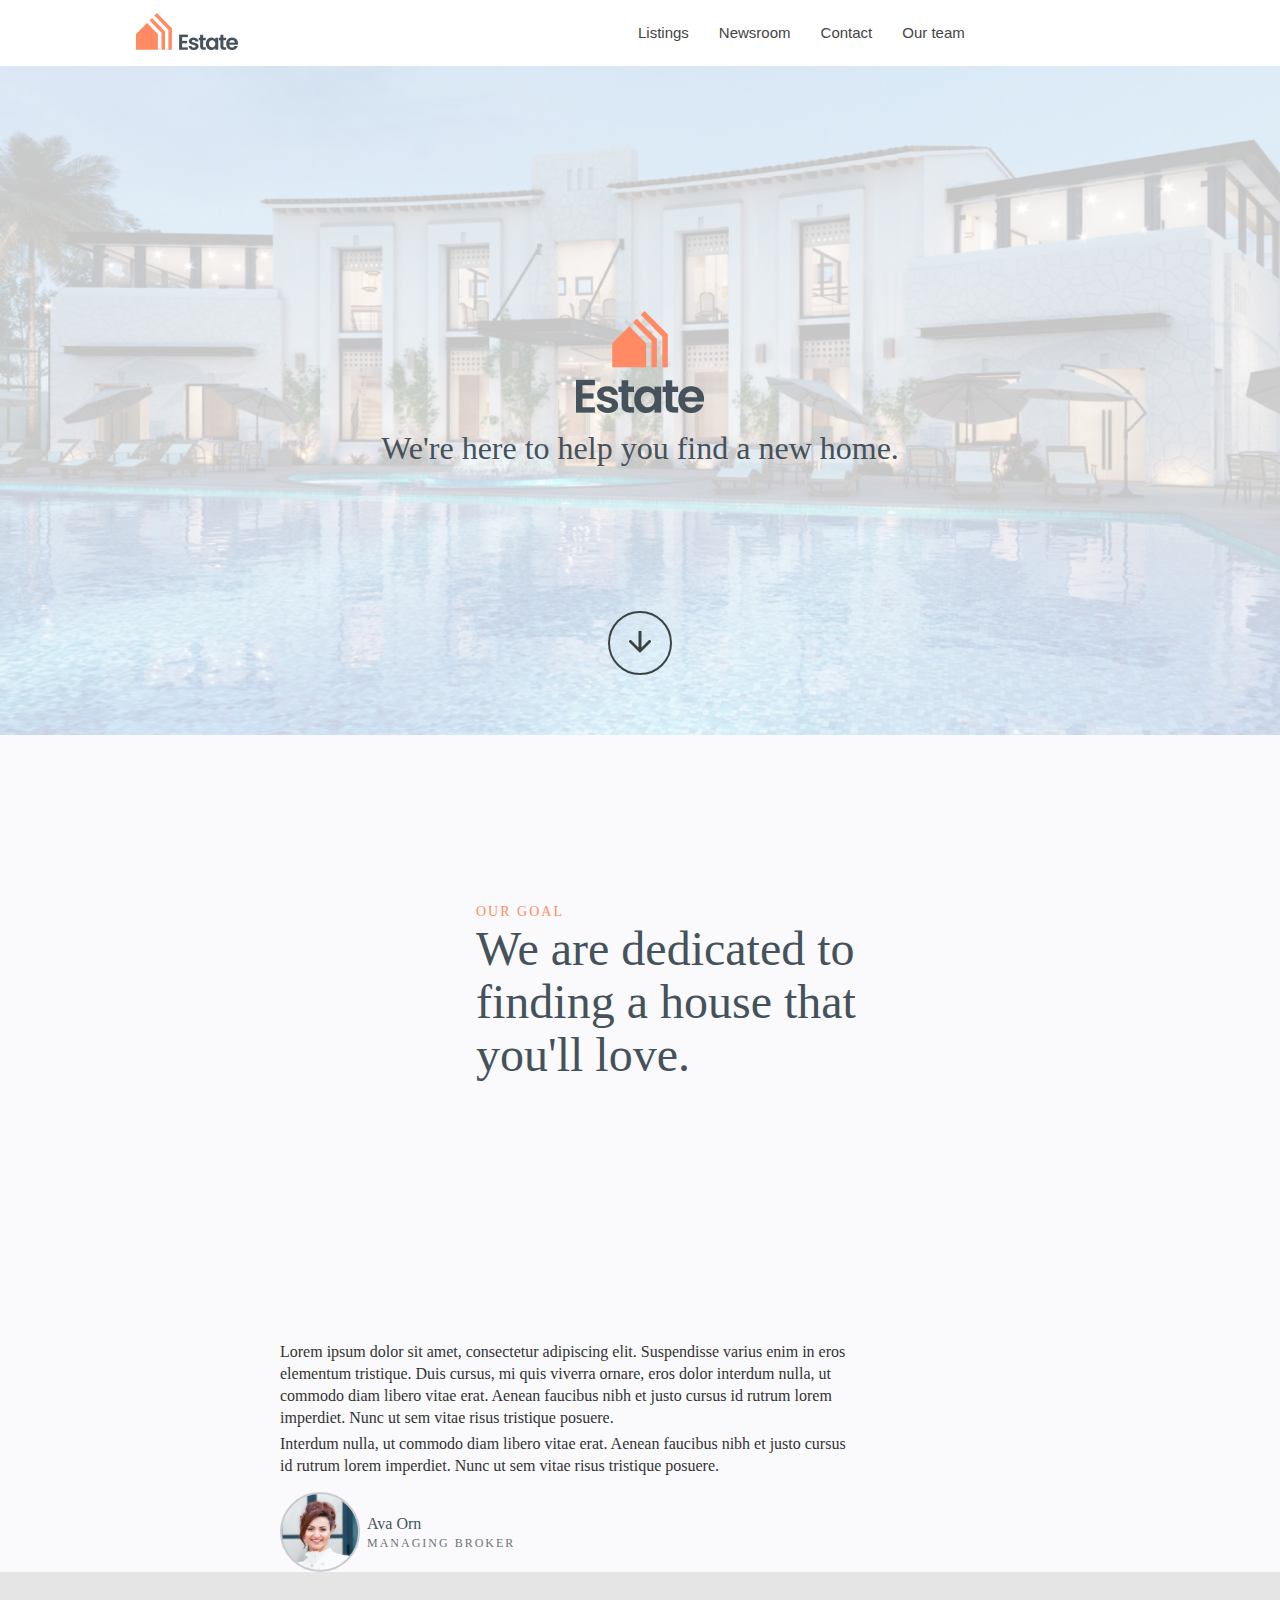
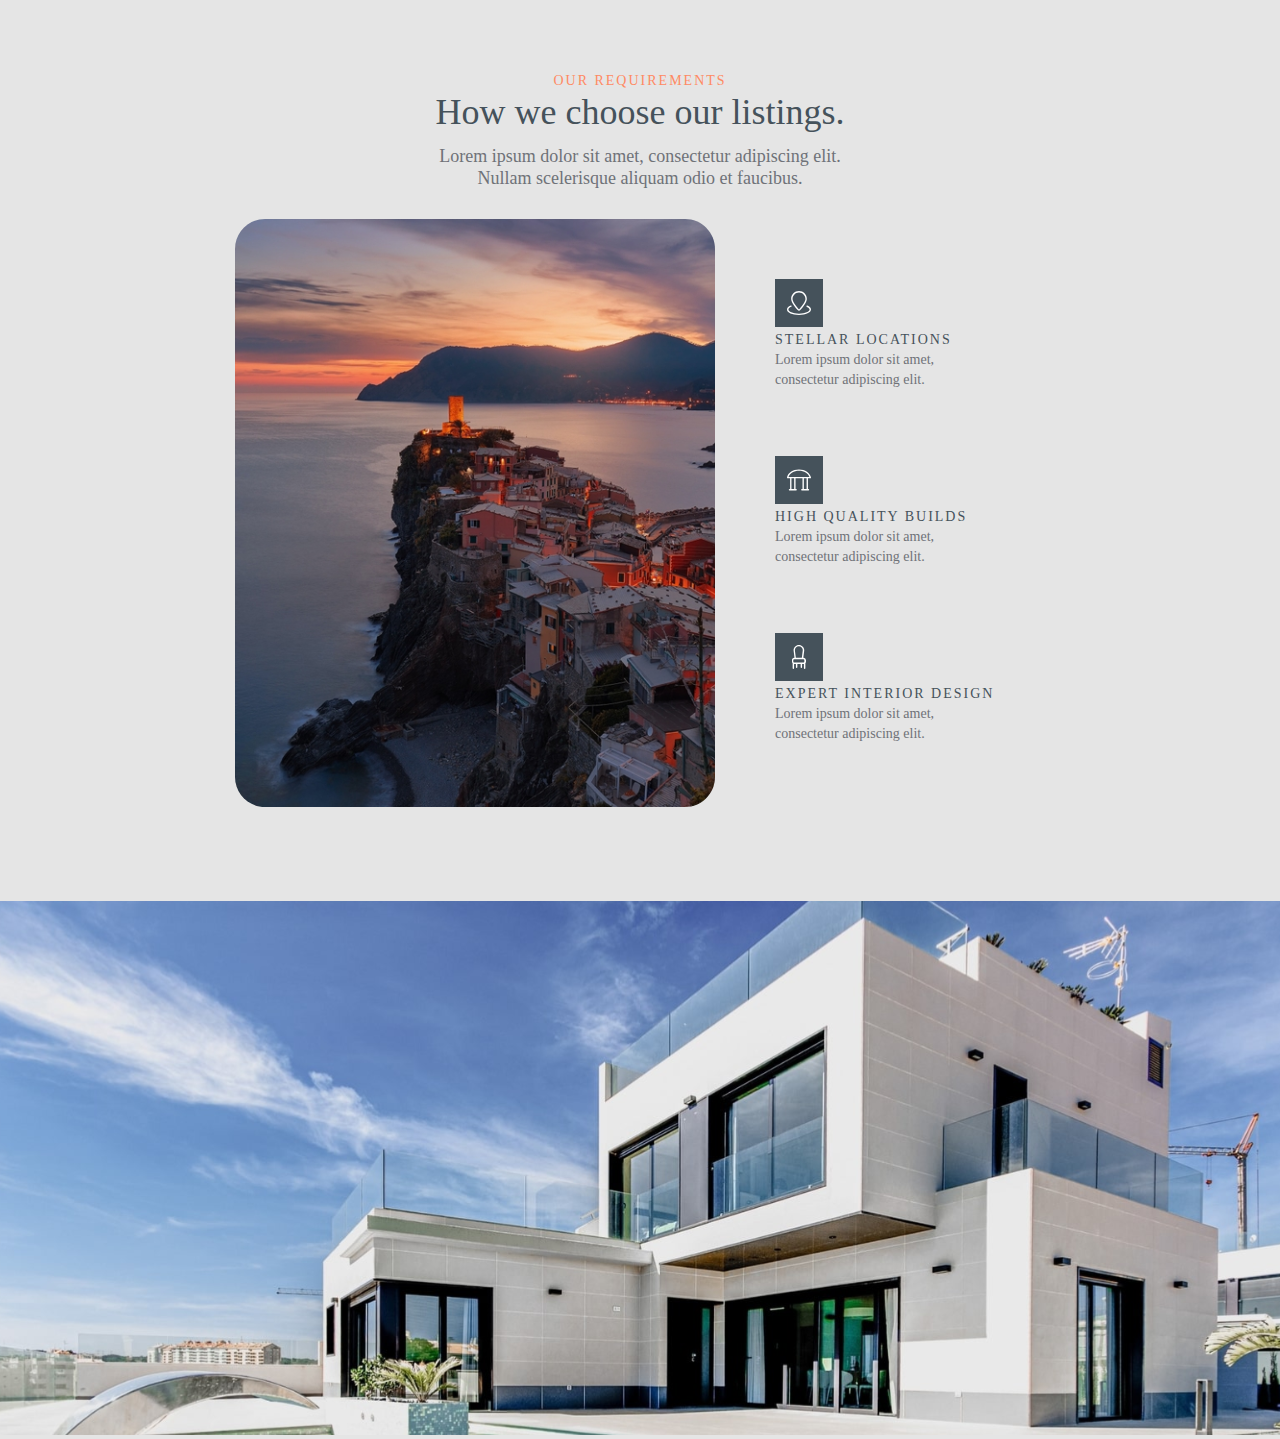
==== hw4/index.html @ 3d4b7db5 "fixed hw4" ====
<!DOCTYPE html>
<html lang="en">

<head>
    <meta charset="UTF-8">
    <meta http-equiv="X-UA-Compatible" content="IE=edge">
    <meta name="viewport" content="width=device-width, initial-scale=1.0">
    <title>Document</title>
    <link rel="stylesheet" href="assets/css/style.css">
</head>

<body>
    <div class="container">
        <header class="header">
            <div class="logo">
                <a href="#">
                    <img src="assets/img/logo.png" alt="logo">
                </a>
            </div>
            <nav class="nav-bar">
                <ul>
                    <li><a href="#">Listings</a></li>
                    <li><a href="#">Newsroom</a></li>
                    <li><a href="#">Contact</a></li>
                    <li><a href="#">Our team</a></li>
                </ul>
            </nav>
        </header>
    </div>

    <div class="banner-img">
        <div class="logo-banner">
            <a href="#">
                <img src="assets/img/Logo-banner.png" alt="logo">
            </a>

            <div class="banner-text">
                We're here to help you find a new home.
            </div>

            <a href="#req" class="arrow">

            </a>
        </div>
    </div>

    <section class="ourGoal">
        <div class="container">
            <div class="flexBox">
                <div class="ourGoal__left">
                    <span>Our goal</span>
                    <h2>
                        We are dedicated to finding a house that you'll love.
                    </h2>
                </div>

                <div class="ourGoal__right">
                    <span>
                        Lorem ipsum dolor sit amet, consectetur adipiscing elit. Suspendisse varius enim in eros
                        elementum tristique. Duis cursus, mi quis viverra ornare, eros dolor interdum nulla, ut commodo
                        diam libero vitae erat. Aenean faucibus nibh et justo cursus id rutrum lorem imperdiet. Nunc ut
                        sem vitae risus tristique posuere.
                    </span>

                    <span>
                        Interdum nulla, ut commodo diam libero vitae erat. Aenean faucibus nibh et justo cursus id
                        rutrum lorem imperdiet. Nunc ut sem vitae risus tristique posuere.
                    </span>

                    <div class="orn">
                        <img src="assets/img/orn.svg" alt="icon">
                        <div>
                            <span>Ava Orn</span>
                            <span>Managing Broker</span>
                        </div>
                    </div>
                </div>
            </div>
        </div>
    </section>

    <section id="req" class="requirements">
        <div class="container">
            <span>
                Our requirements
            </span>
    
            <h2>
                How we choose our listings.
            </h2>
    
            <p>
                Lorem ipsum dolor sit amet, consectetur adipiscing elit. Nullam scelerisque aliquam odio et faucibus.
            </p>
    
            <div class="flexBox2">
                <div class="requirementsMainImg">
                    <img src="assets/img/requirementsMain.svg" alt="picture">
                </div>
    
                <div class="iconsFlex">
                    <a class="bg" href="#">
                        <div class="iconPosition">
                            <img src="assets/img/location.svg" alt="">
                            <p>
                                Stellar locations
                            </p>
                            <p>
                                Lorem ipsum dolor sit amet, consectetur adipiscing elit.
                            </p>
                        </div>
                    </a>
    
                    <a class="bg" href="#">
                        <div class="iconPosition">
                            <img src="assets/img/builds.svg" alt="">
                            <p>
                                High quality builds
                            </p>
                            <p>
                                Lorem ipsum dolor sit amet, consectetur adipiscing elit.
                            </p>
                        </div>
                    </a>
    
                    <a class="bg" href="#">
                        <div class="iconPosition">
                            <img src="assets/img/interior.svg" alt="">
                            <p>
                                Expert interior design
                            </p>
                            <p>
                                Lorem ipsum dolor sit amet, consectetur adipiscing elit.
                            </p>
                        </div>
                    </a>
                </div>
            </div>

            <div class="buttonImg">
                <img src="assets/img/requirementsBottomImg.svg" alt="Image">
            </div>

        </div>
    </section>
</body>

</html>
---- hw4/assets/css/style.css ----
* {
  margin: 0;
  padding: 0;
  box-sizing: border-box;
}

html{
    scroll-behavior: smooth;
}

img {
  max-width: 100%;
  width: auto;
}

.container { 
  width: 1440px;
  max-width: 100%;
  margin: auto;
}
.header {
  display: flex;
  height: 66px;
  align-items: center;
}
.logo {
  padding-left: 136px;
  padding-right: 683px;
}
ul {
  display: flex;
  gap: 30px;
}
li {
  list-style: none;
}
a {
  text-decoration: none;
  color: #444;
  font-family: "Poppins", sans-serif;
  font-size: 15px;
  line-height: 16px;
}

.banner-img {
  position: relative;
}

.banner-img::before {
  content: "";
  background: url(../img/banner-img.jpg) no-repeat;
  background-size: cover;
  width: 100%;
  height: 100%;
  display: block;
  position: absolute;
  z-index: -1;
  opacity: 0.22;
}

.logo-banner {
  display: flex;
  flex-direction: column;
  align-items: center;
  padding-top: 245px;
  padding-bottom: 60px;
}

.banner-text {
  font-family: "Poppins";
  width: 525px;
  font-size: 32px;
  line-height: 45px;
  text-align: center;
  color: #45525b;
  padding-top: 10px;
  padding-bottom: 140px;
}

.arrow {
  color: #3a4443;
  border: solid 2px #3a4443;
  border-radius: 50%;
  width: 64px;
  height: 64px;
  margin: auto;
  display: flex;
  align-items: center;
  justify-content: center;
}
.arrow::after {
  content: "";
  background: url(../img/Arrow3.png) no-repeat;
  width: 25px;
  height: 25px;
  display: block;
}

/* Banner End */

/* ourGoal Start*/

.ourGoal {
  background: #fafafc;
}

.flexBox {
  display: flex;
  justify-content: space-evenly;
  flex-wrap: wrap;
}

.ourGoal__left {
  padding: 167px 100px 160px 136px;
  display: flex;
  flex-direction: column;
  width: 600px;
}

.ourGoal__left span {
  font-family: "Poppins";
  font-weight: 400;
  font-size: 14px;
  line-height: 20px;
  letter-spacing: 2px;
  text-transform: uppercase;
  color: #ff8a63;
}

.ourGoal__left h2 {
  font-family: "Poppins";
  font-weight: 400;
  font-size: 48px;
  line-height: 53px;
  color: #45525b;
  width: 450px;
}

.ourGoal__right {
  padding: 100px 150px 0 0;
  display: flex;
  flex-direction: column;
  width: 720px;
}

.ourGoal__right > span {
  font-family: "Poppins";
  font-style: normal;
  font-weight: 400;
  font-size: 16px;
  line-height: 22px;
  color: #333333;
}

.ourGoal__right > span:nth-child(1) {
  margin-bottom: 4px;
  display: block;
}

.orn {
  margin-top: 15px;
  display: flex;
  align-items: center;
}

.orn > div {
  margin-left: 7px;
}

.orn > div > span {
  display: block;
}

.orn > div > span:nth-child(1) {
  font-family: "Poppins";
  font-style: normal;
  font-weight: 400;
  font-size: 16px;
  line-height: 22px;
  color: #45525b;
}

.orn > div > span:nth-child(2) {
  font-family: "Poppins";
  font-style: normal;
  font-weight: 400;
  font-size: 12px;
  line-height: 17px;
  letter-spacing: 2px;
  text-transform: uppercase;
  color: #6f7278;
}

/* ourGoal End*/

/* requirements Start*/

.requirements {
  background: #e5e5e5;
}

.requirements span {
  font-family: "Poppins";
  font-style: normal;
  font-weight: 400;
  font-size: 14px;
  line-height: 20px;
  text-align: center;
  letter-spacing: 2px;
  text-transform: uppercase;
  color: #ff8a63;
  display: block;
  padding-top: 99px;
}

.requirements h2 {
  font-family: "Poppins";
  font-style: normal;
  font-weight: 400;
  font-size: 36px;
  line-height: 43px;
  text-align: center;
  color: #45525b;
  padding-bottom: 11px;
}

.requirements > div > p {
  font-family: "Poppins";
  font-style: normal;
  font-weight: 400;
  font-size: 18px;
  line-height: 22px;
  text-align: center;
  color: #6f7278;
  padding-bottom: 30px;
  width: 35%;
  margin: auto;
}

.flexBox2 {
  display: flex;
  justify-content: center;
  gap: 30px;
  padding-bottom: 90px;
}

.iconsFlex {
  display: flex;
  flex-direction: column;
  padding-top: 30px;
  row-gap: 10px;
}

.bg{
  display: block;
  padding-bottom: 98px;
  width: 300px;
  height: 167px;
  background: none;
  position: relative;
  border-radius: 10px;
  transition: all .3s ease-in;
}

.bg:hover{
    background: #FAFAFC;
}

.bg div p:nth-child(2) {
  font-family: "Poppins";
  font-style: normal;
  font-weight: 400;
  font-size: 14px;
  line-height: 20px;
  letter-spacing: 2px;
  text-transform: uppercase;
  color: #45525b;
}

.bg div p:nth-child(3) {
  font-family: "Poppins";
  font-style: normal;
  font-weight: 400;
  font-size: 14px;
  line-height: 20px;
  color: #6f7278;
  width: 200px;
}

.iconPosition {
  position: relative;
  left: 30px;
  top: 30px;
  width: 300px;
  height: 167px;
}
/* requirements End*/

/* media */

@media only screen and (max-width: 1285px) {
  .logo {
    padding-right: 400px;
  }
}

/* media */
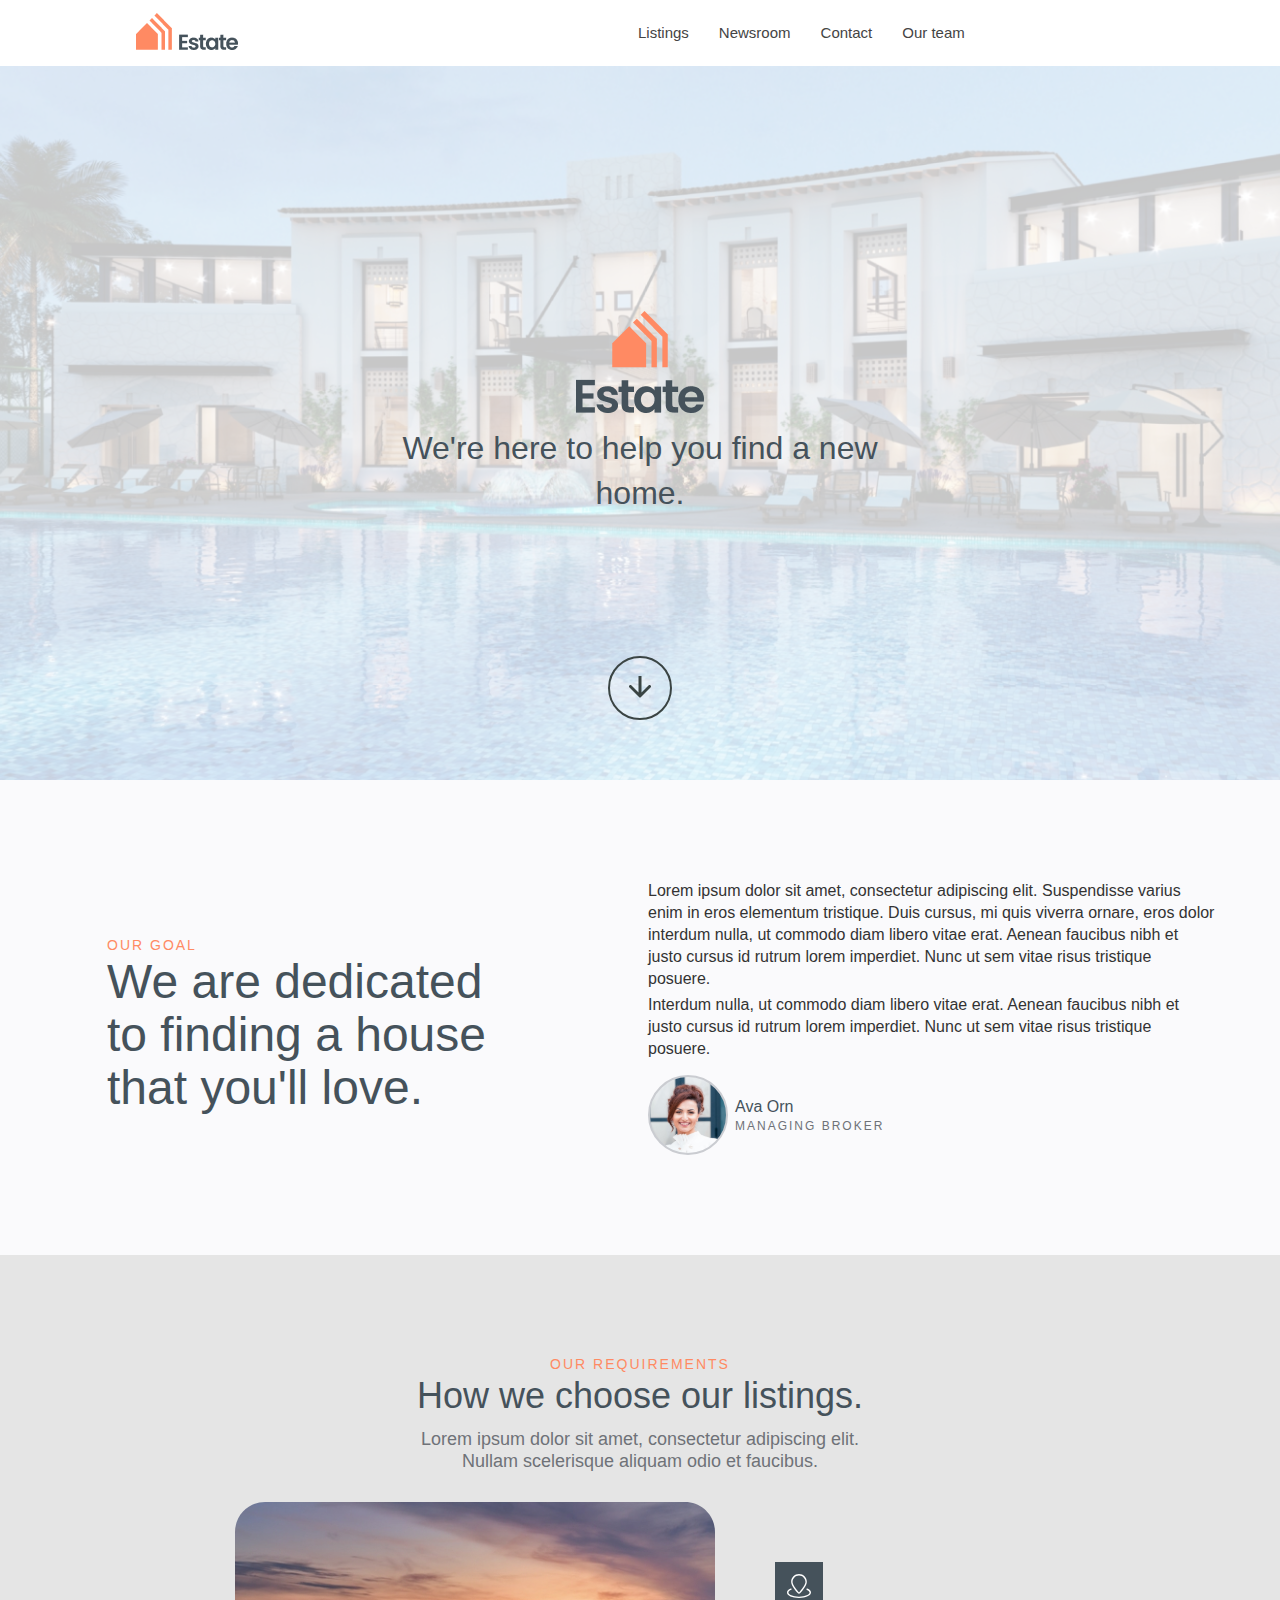
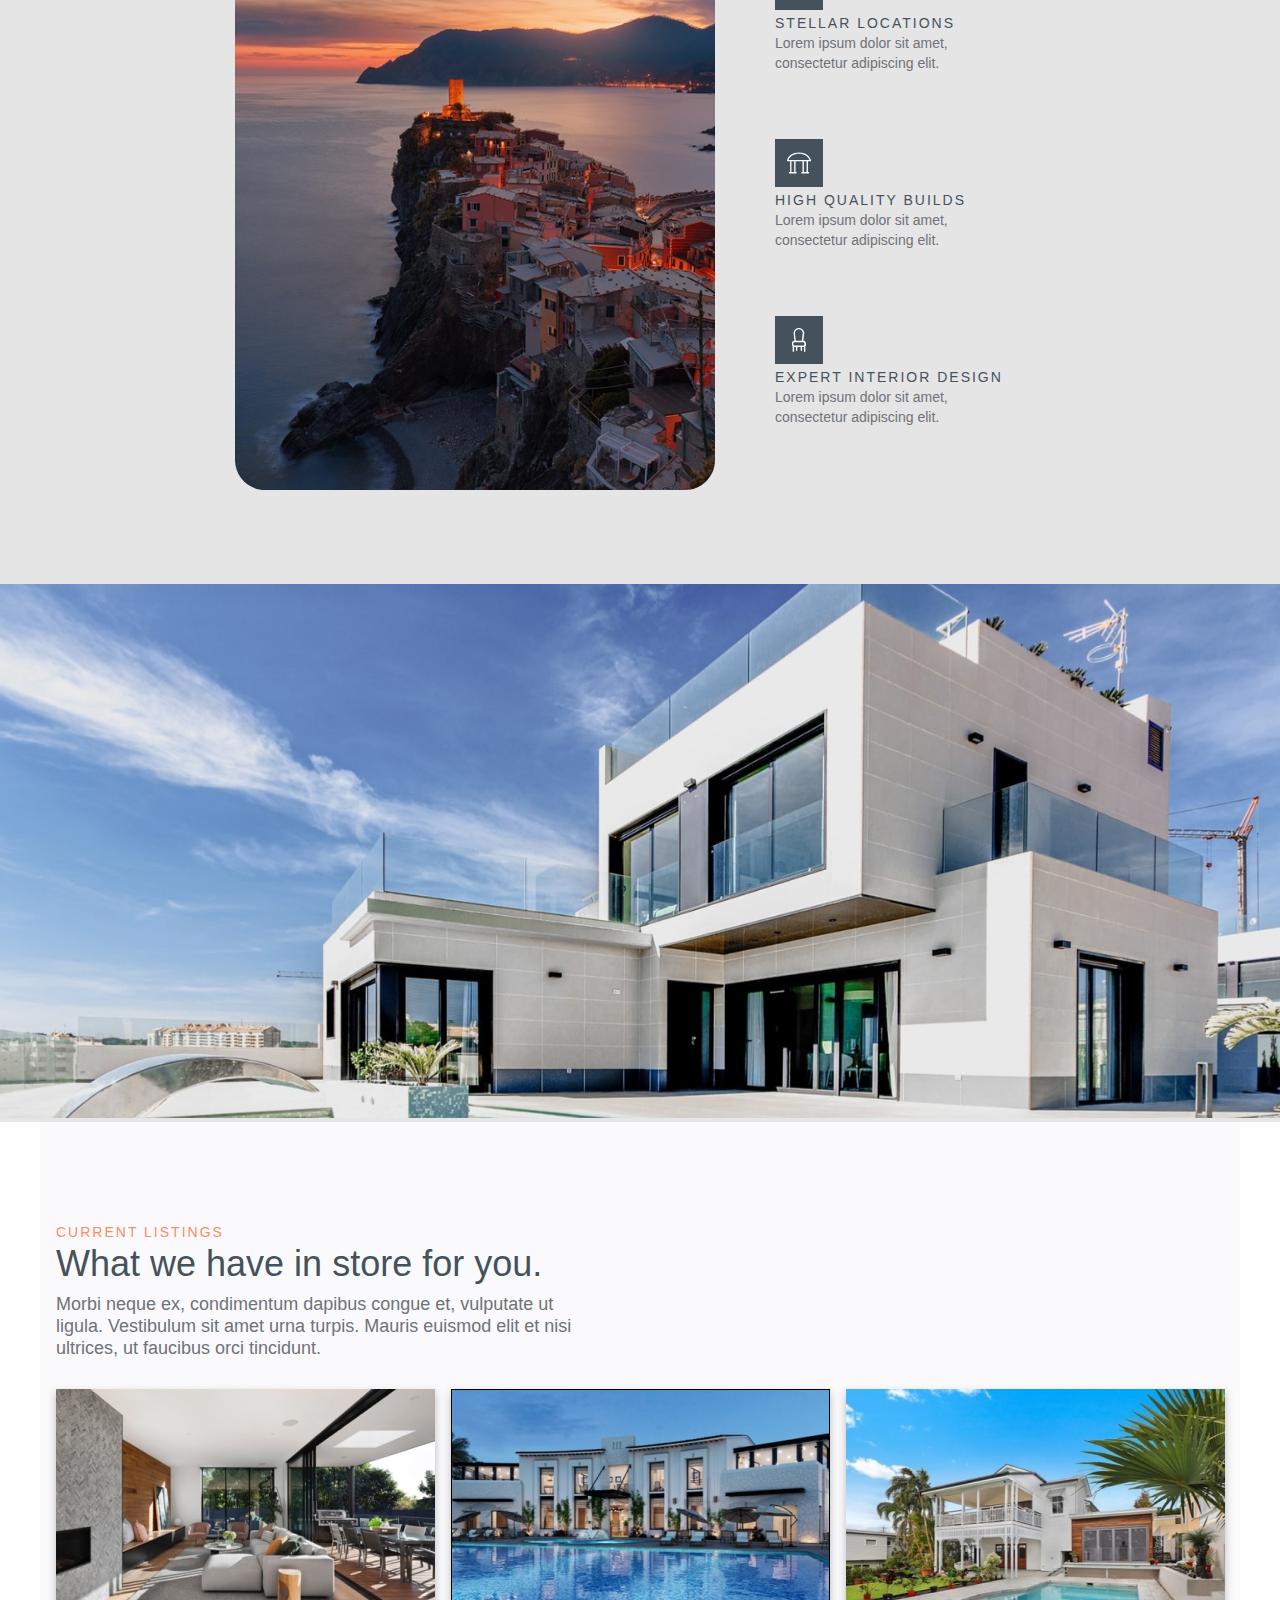
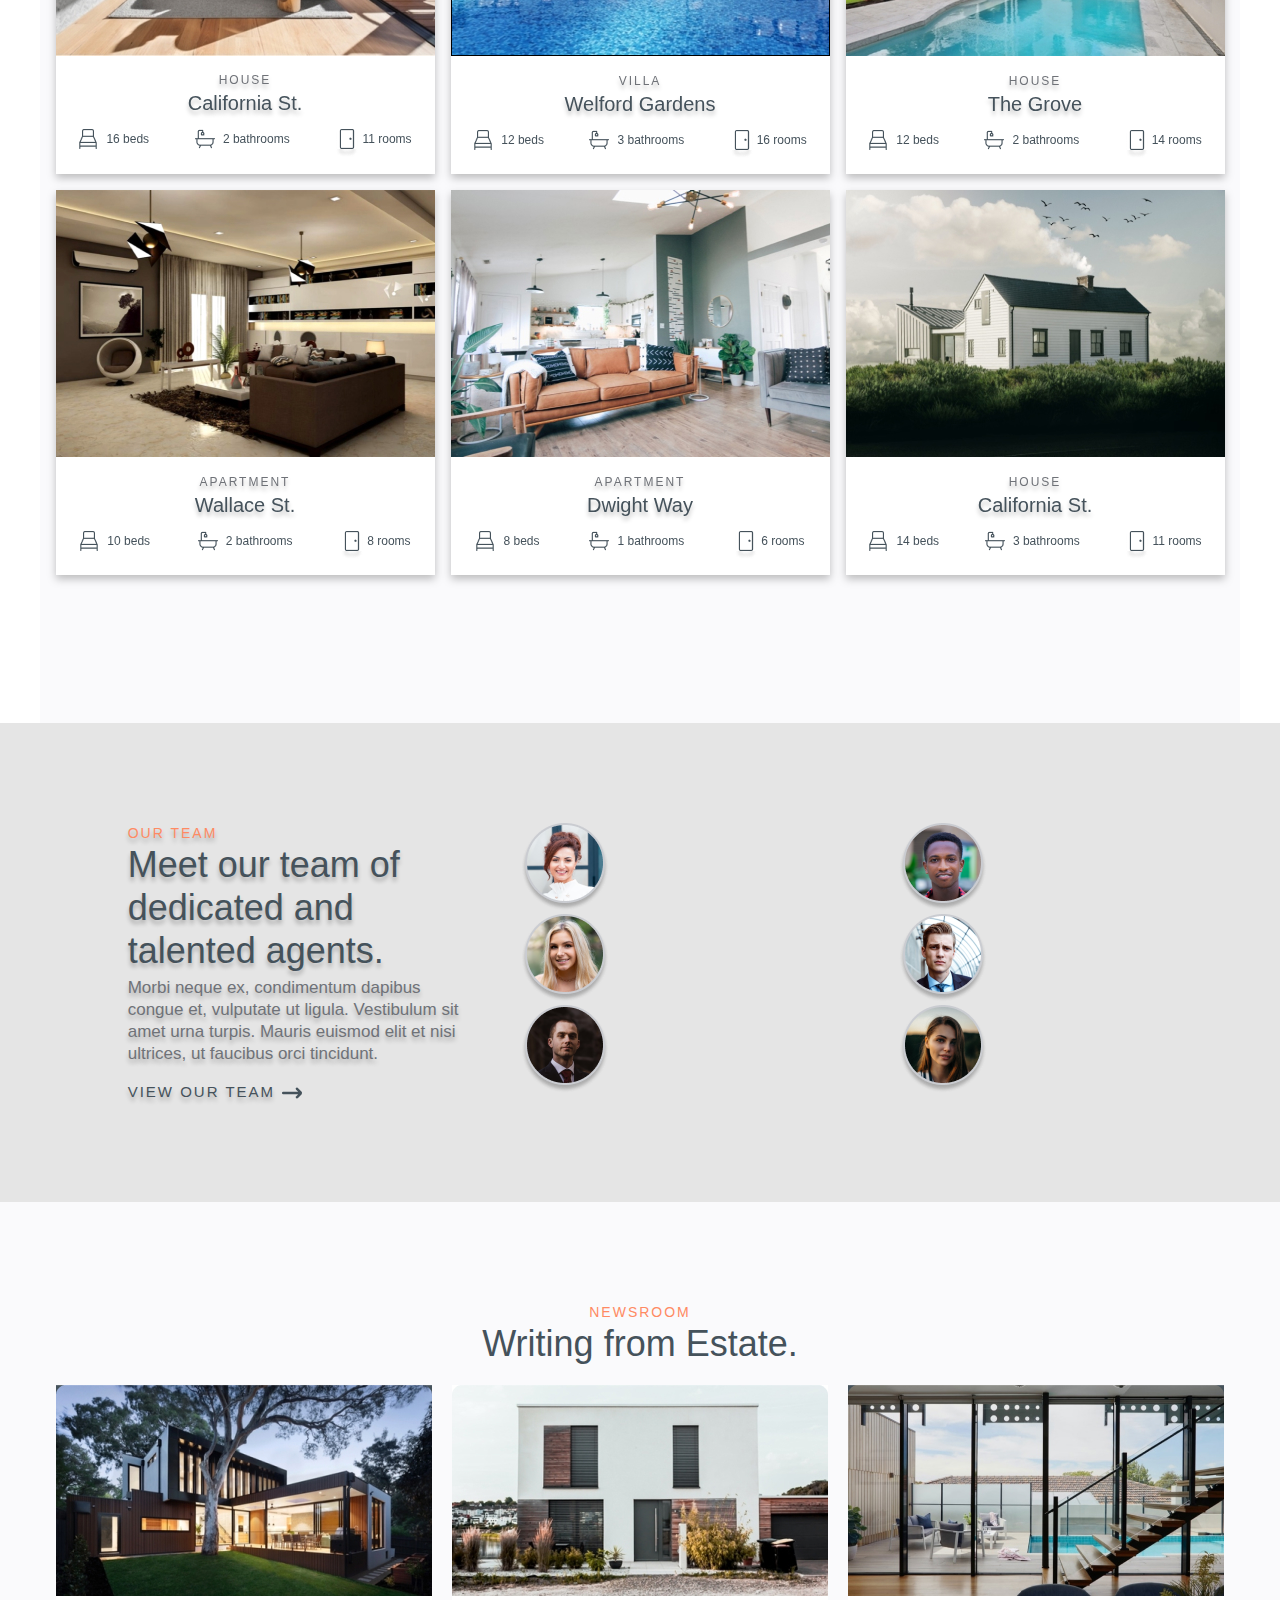
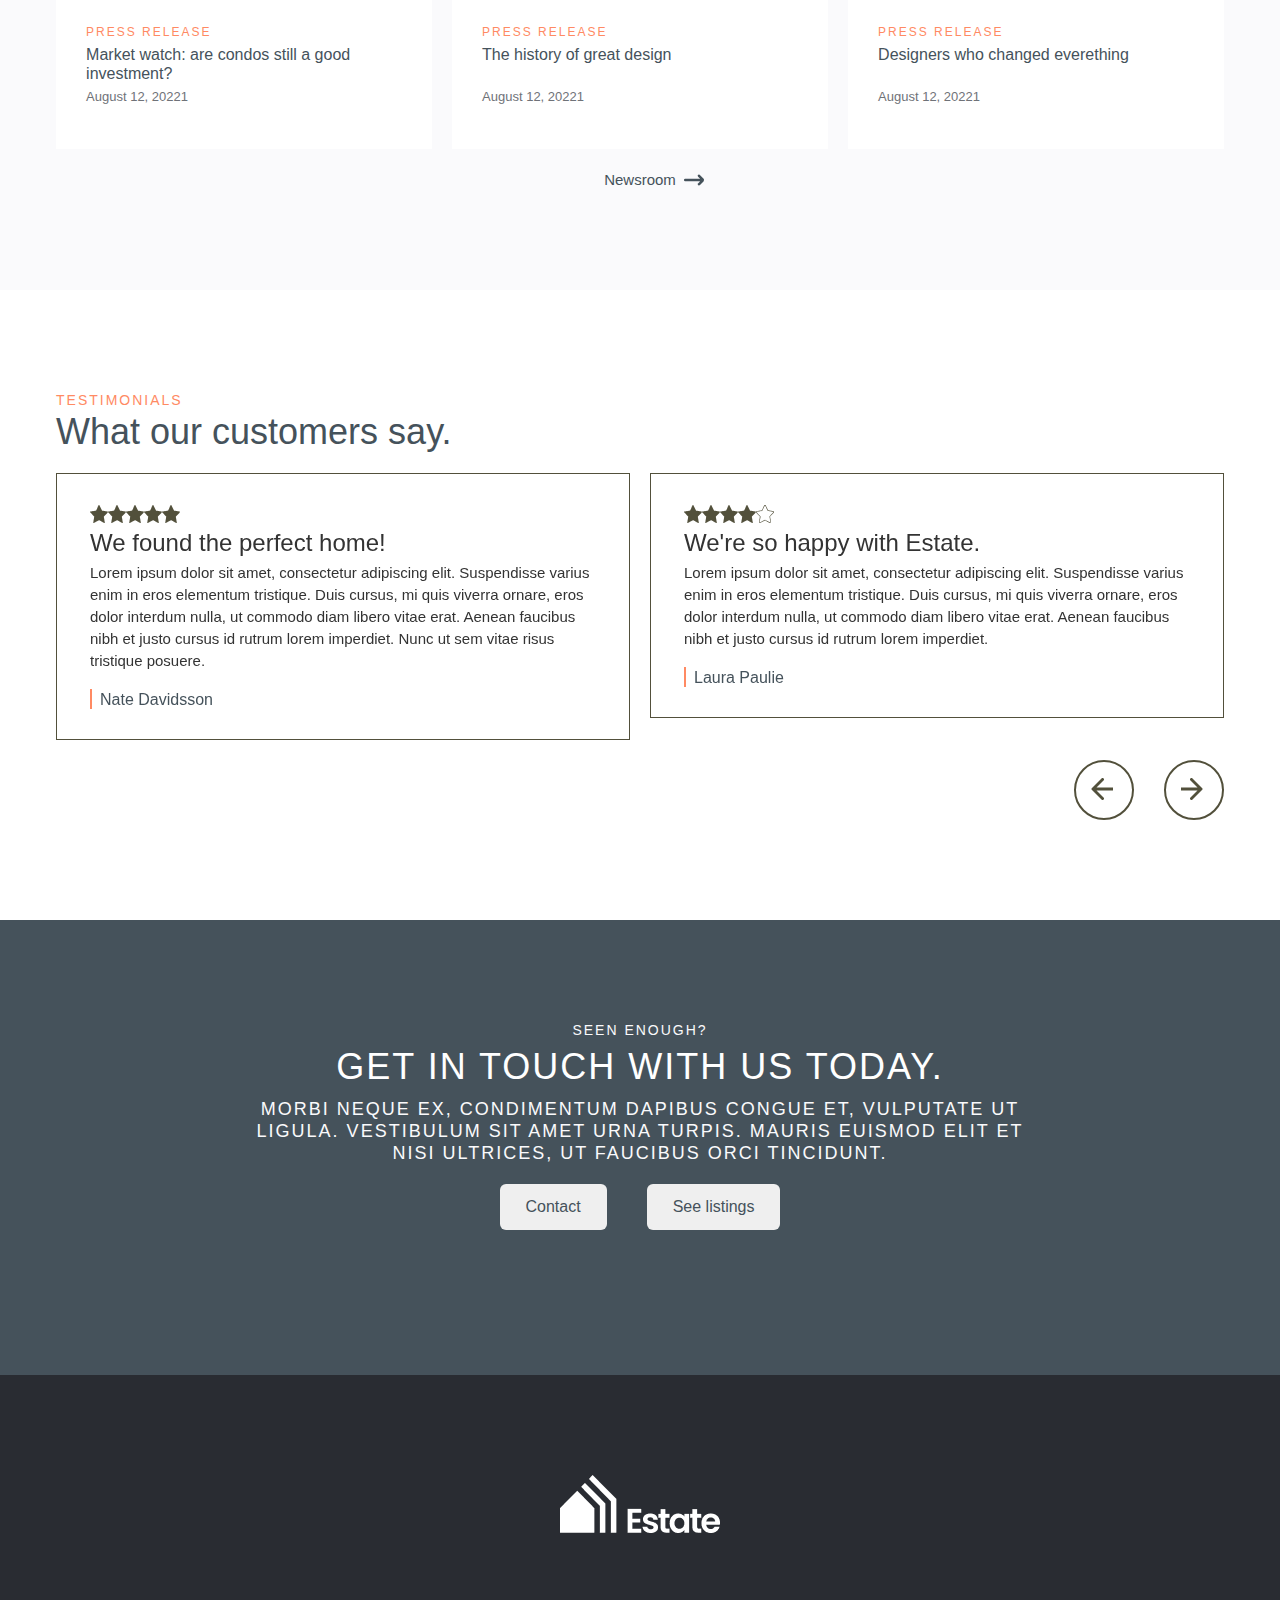
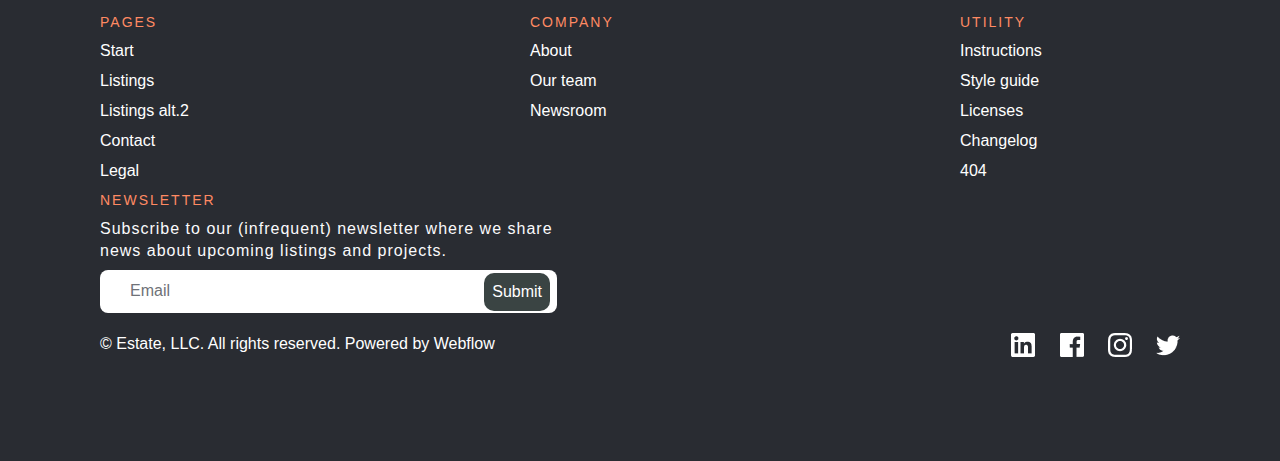
==== commit 84643eb7: "Estate is finished" ====
--- a/hw4/index.html
+++ b/hw4/index.html
@@ -6,7 +6,16 @@
     <meta http-equiv="X-UA-Compatible" content="IE=edge">
     <meta name="viewport" content="width=device-width, initial-scale=1.0">
     <title>Document</title>
+
+    <!-- Styles -->
     <link rel="stylesheet" href="assets/css/style.css">
+    <!-- Styles -->
+
+    <!-- Owl_Carousel -->
+
+    <link rel="stylesheet" href="vendor/OwlCarousel2-2.3.4/dist/assets/owl.carousel.min.css">
+
+    <!-- Owl_Carousel -->
 </head>
 
 <body>
@@ -38,7 +47,7 @@
                 We're here to help you find a new home.
             </div>
 
-            <a href="#req" class="arrow">
+            <a href="#re" class="arrow">
 
             </a>
         </div>
@@ -50,7 +59,7 @@
                 <div class="ourGoal__left">
                     <span>Our goal</span>
                     <h2>
-                        We are dedicated to finding a house that you'll love.
+                        We are dedicated<br> to finding a house<br> that you'll love.
                     </h2>
                 </div>
 
@@ -84,20 +93,20 @@
             <span>
                 Our requirements
             </span>
-    
+
             <h2>
                 How we choose our listings.
             </h2>
-    
+
             <p>
                 Lorem ipsum dolor sit amet, consectetur adipiscing elit. Nullam scelerisque aliquam odio et faucibus.
             </p>
-    
+
             <div class="flexBox2">
                 <div class="requirementsMainImg">
                     <img src="assets/img/requirementsMain.svg" alt="picture">
                 </div>
-    
+
                 <div class="iconsFlex">
                     <a class="bg" href="#">
                         <div class="iconPosition">
@@ -110,7 +119,7 @@
                             </p>
                         </div>
                     </a>
-    
+
                     <a class="bg" href="#">
                         <div class="iconPosition">
                             <img src="assets/img/builds.svg" alt="">
@@ -122,7 +131,7 @@
                             </p>
                         </div>
                     </a>
-    
+
                     <a class="bg" href="#">
                         <div class="iconPosition">
                             <img src="assets/img/interior.svg" alt="">
@@ -143,6 +152,590 @@
 
         </div>
     </section>
+
+    <section class="gallery">
+        <div class="box">
+            <span>
+                Current listings
+            </span>
+
+            <h2>
+                What we have in store for you.
+            </h2>
+
+            <p>
+                Morbi neque ex, condimentum dapibus congue et, vulputate ut ligula. Vestibulum sit amet urna turpis.
+                Mauris
+                euismod elit et nisi ultrices, ut faucibus orci tincidunt.
+            </p>
+        </div>
+
+        <div class="gallery__cards">
+            <div class="card1 card">
+                <a href="#">
+                    <div class="boxTransform">
+                        <img class="transform" src="assets/img/card1.jpg" alt="">
+                    </div>
+                </a>
+                <div>
+                    House
+                </div>
+
+                <div>
+                    California St.
+                </div>
+
+                <div class="floorPlans">
+                    <div>
+                        <img src="assets/img/bed.png" alt="">
+                        <span>16 beds</span>
+                    </div>
+                    <div>
+                        <img src="assets/img/bath.png" alt="">
+                        <span>2 bathrooms</span>
+                    </div>
+                    <div>
+                        <img class="door" src="assets/img/door.png" alt="">
+                        <span>11 rooms</span>
+                    </div>
+                </div>
+            </div>
+            <div class="card2 card">
+                <div class="boxTransform">
+                    <a href="#">
+                        <img class="transform" src="assets/img/card2.jpg" alt="">
+                    </a>
+                </div>
+                <div>
+                    VILLA
+                </div>
+
+                <div>
+                    Welford Gardens
+                </div>
+
+                <div class="floorPlans">
+                    <div>
+                        <img src="assets/img/bed.png" alt="">
+                        <span>12 beds</span>
+                    </div>
+                    <div>
+                        <img src="assets/img/bath.png" alt="">
+                        <span>3 bathrooms</span>
+                    </div>
+                    <div>
+                        <img class="door" src="assets/img/door.png" alt="">
+                        <span>16 rooms</span>
+                    </div>
+                </div>
+            </div>
+            <div class="card3 card">
+                <div class="boxTransform">
+                    <a href="#">
+                        <img class="transform" src="assets/img/card3.jpg" alt="">
+                    </a>
+                </div>
+                <div>
+                    House
+                </div>
+
+                <div>
+                    The Grove
+                </div>
+
+                <div class="floorPlans">
+                    <div>
+                        <img src="assets/img/bed.png" alt="">
+                        <span>12 beds</span>
+                    </div>
+                    <div>
+                        <img src="assets/img/bath.png" alt="">
+                        <span>2 bathrooms</span>
+                    </div>
+                    <div>
+                        <img class="door" src="assets/img/door.png" alt="">
+                        <span>14 rooms</span>
+                    </div>
+                </div>
+            </div>
+            <div class="card4 card">
+                <div class="boxTransform">
+                    <a href="#">
+                        <img class="transform" src="assets/img/card4.jpg" alt="">
+                    </a>
+                </div>
+                <div>
+                    APARTMENT
+                </div>
+
+                <div>
+                    Wallace St.
+                </div>
+
+                <div class="floorPlans">
+                    <div>
+                        <img src="assets/img/bed.png" alt="">
+                        <span>10 beds</span>
+                    </div>
+                    <div>
+                        <img src="assets/img/bath.png" alt="">
+                        <span>2 bathrooms</span>
+                    </div>
+                    <div>
+                        <img class="door" src="assets/img/door.png" alt="">
+                        <span>8 rooms</span>
+                    </div>
+                </div>
+            </div>
+            <div class="card5 card">
+                <div class="boxTransform">
+                    <a href="#">
+                        <img class="transform" src="assets/img/card5.jpg" alt="">
+                    </a>
+                </div>
+                <div>
+                    APARTMENT
+                </div>
+
+                <div>
+                    Dwight Way
+                </div>
+
+                <div class="floorPlans">
+                    <div>
+                        <img src="assets/img/bed.png" alt="">
+                        <span>8 beds</span>
+                    </div>
+                    <div>
+                        <img src="assets/img/bath.png" alt="">
+                        <span>1 bathrooms</span>
+                    </div>
+                    <div>
+                        <img class="door" src="assets/img/door.png" alt="">
+                        <span>6 rooms</span>
+                    </div>
+                </div>
+            </div>
+            <div class="card6 card">
+                <div class="boxTransform">
+                    <a href="#">
+                        <img class="transform" src="assets/img/card6.jpg" alt="">
+                    </a>
+                </div>
+                <div>
+                    House
+                </div>
+
+                <div>
+                    California St.
+                </div>
+
+                <div class="floorPlans">
+                    <div>
+                        <img src="assets/img/bed.png" alt="">
+                        <span>14 beds</span>
+                    </div>
+                    <div>
+                        <img src="assets/img/bath.png" alt="">
+                        <span>3 bathrooms</span>
+                    </div>
+                    <div>
+                        <img class="door" src="assets/img/door.png" alt="">
+                        <span>11 rooms</span>
+                    </div>
+                </div>
+            </div>
+        </div>
+    </section>
+
+    <section class="ourPeople">
+        <div class="flexBox3">
+            <div class="box1">
+                <span>
+                    our team
+                </span>
+                <h2>
+                    Meet our team of dedicated and talented agents.
+                </h2>
+                <p>
+                    Morbi neque ex, condimentum dapibus congue et, vulputate ut ligula. Vestibulum sit amet urna turpis.
+                    Mauris euismod elit et nisi ultrices, ut faucibus orci tincidunt.
+                </p>
+                <a href="#">
+                    <span>
+                        View our team
+                    </span>
+                </a>
+            </div>
+            <div class="box2">
+                <a href="#">
+                    <img src="assets/img/ava.png" alt="">
+                </a>
+
+                <a href="#">
+                    <img src="assets/img/ella.png" alt="">
+                </a>
+
+                <a href="#">
+                    <img src="assets/img/daryl.png" alt="">
+                </a>
+            </div>
+            <div class="box3">
+                <a href="#">
+                    <img src="assets/img/david.png" alt="">
+                </a>
+
+                <a href="#">
+                    <img src="assets/img/trevor.png" alt="">
+                </a>
+
+                <a href="#">
+                    <img src="assets/img/amanda.png" alt="">
+                </a>
+            </div>
+        </div>
+    </section>
+
+    <section class="news">
+        <div class="wrapper__news">
+            <span>newsroom</span>
+            <h2>Writing from Estate.</h2>
+
+            <div class="flexBox4">
+                <div class="block">
+                    <a href="#">
+                        <img src="assets/img/estate1.jpg" alt="">
+                    </a>
+
+                    <div class="block__child">
+                        <span>
+                            press release
+                        </span>
+                        <span>
+                            Market watch: are condos still a good investment?
+                        </span>
+                        <span>
+                            August 12, 20221
+                        </span>
+                    </div>
+                </div>
+                <div class="block">
+                    <a href="#">
+                        <img src="assets/img/estate2.jpg" alt="">
+                    </a>
+
+                    <div class="block__child">
+                        <span>
+                            press release
+                        </span>
+                        <span>
+                            The history of great design
+                        </span>
+                        <span>
+                            August 12, 20221
+                        </span>
+                    </div>
+                </div>
+                <div class="block">
+                    <a href="#">
+                        <img src="assets/img/estate3.jpg" alt="">
+                    </a>
+
+                    <div class="block__child">
+                        <span>
+                            press release
+                        </span>
+                        <span>
+                            Designers who changed everething
+                        </span>
+                        <span>
+                            August 12, 20221
+                        </span>
+                    </div>
+                </div>
+            </div>
+
+            <div class="newsroom">
+                <a href="#">
+                    <span>
+                        Newsroom
+                    </span>
+                </a>
+            </div>
+        </div>
+    </section>
+
+    <section class="testimonials">
+        <div class="testimonials__wrapper">
+            <span>
+                Testimonials
+            </span>
+
+            <h2>
+                What our customers say.
+            </h2>
+
+            <div class="comments__blocks">
+                <div class="owl-carousel owl-theme">
+                    <div class="item">
+                        <div class="comments__block1">
+                            <div class="stars">
+                                <span>
+                                    <img src="assets/img/starBackground.png" alt="">
+                                </span>
+                                <span>
+                                    <img src="assets/img/starBackground.png" alt="">
+                                </span>
+                                <span>
+                                    <img src="assets/img/starBackground.png" alt="">
+                                </span>
+                                <span>
+                                    <img src="assets/img/starBackground.png" alt="">
+                                </span>
+                                <span>
+                                    <img src="assets/img/starBackground.png" alt="">
+                                </span>
+                            </div>
+
+                            <div>
+                                We found the perfect home!
+                            </div>
+
+                            <p>
+                                Lorem ipsum dolor sit amet, consectetur adipiscing elit. Suspendisse varius enim in eros
+                                elementum tristique. Duis cursus, mi quis viverra ornare, eros dolor interdum nulla, ut
+                                commodo
+                                diam libero vitae erat. Aenean faucibus nibh et justo cursus id rutrum lorem imperdiet.
+                                Nunc ut
+                                sem vitae risus tristique posuere.
+                            </p>
+
+                            <span>
+                                Nate Davidsson
+                            </span>
+                        </div>
+                    </div>
+
+                    <div class="item">
+                        <div class="comments__block1">
+                            <div class="stars">
+                                <span>
+                                    <img src="assets/img/starBackground.png" alt="">
+                                </span>
+                                <span>
+                                    <img src="assets/img/starBackground.png" alt="">
+                                </span>
+                                <span>
+                                    <img src="assets/img/starBackground.png" alt="">
+                                </span>
+                                <span>
+                                    <img src="assets/img/starBackground.png" alt="">
+                                </span>
+                                <span>
+                                    <img src="assets/img/star.png" alt="">
+                                </span>
+                            </div>
+
+                            <div>
+                                We're so happy with Estate.
+                            </div>
+
+                            <p>
+                                Lorem ipsum dolor sit amet, consectetur adipiscing elit. Suspendisse varius enim in eros
+                                elementum tristique. Duis cursus, mi quis viverra ornare, eros dolor interdum nulla, ut
+                                commodo diam libero vitae erat. Aenean faucibus nibh et justo cursus id rutrum lorem
+                                imperdiet.
+                            </p>
+
+                            <span>
+                                Laura Paulie
+                            </span>
+                        </div>
+                    </div>
+
+                    <div class="item">
+                        <div class="comments__block1">
+                            <div class="stars">
+                                <span>
+                                    <img src="assets/img/starBackground.png" alt="">
+                                </span>
+                                <span>
+                                    <img src="assets/img/starBackground.png" alt="">
+                                </span>
+                                <span>
+                                    <img src="assets/img/star.png" alt="">
+                                </span>
+                                <span>
+                                    <img src="assets/img/star.png" alt="">
+                                </span>
+                                <span>
+                                    <img src="assets/img/star.png" alt="">
+                                </span>
+                            </div>
+
+                            <div>
+                                Thank you for our beautiful home.
+                            </div>
+
+                            <p>
+                                Lorem ipsum dolor sit amet, consectetur adipiscing elit. Suspendisse varius enim in eros
+                                elementum tristique.
+                            </p>
+
+                            <span>
+                                Greg Todd
+                            </span>
+                        </div>
+                    </div>
+                </div>
+            </div>
+        </div>
+    </section>
+
+    <section class="inTouch">
+        <div class="container">
+            <div>
+                Seen enough?
+            </div>
+
+            <h2>
+                Get in touch with us today.
+            </h2>
+
+            <p>
+                Morbi neque ex, condimentum dapibus congue et, vulputate ut ligula. Vestibulum sit amet urna turpis.
+                Mauris euismod elit et nisi ultrices, ut faucibus orci tincidunt.
+            </p>
+
+            <div class="buttons">
+                <div class="contact">
+                    <button>Contact</button>
+                </div>
+                <div class="listings">
+                    <button>See listings</button>
+                </div>
+            </div>
+        </div>
+    </section>
+
+    <footer class="footer">
+        <div class="container">
+            <div class="logoFooter">
+                <a href="#">
+                    <img src="assets/img/footerLogo.png" alt="">
+                </a>
+            </div>
+            <div class="footerBox">
+                <div class="column">
+                    <div class="headingF">
+                        pages
+                    </div>
+                    <ul>
+                        <li>
+                            <a href="#">Start</a>
+                        </li>
+                        <li>
+                            <a href="#">Listings</a>
+                        </li>
+                        <li>
+                            <a href="#">Listings alt.2</a>
+                        </li>
+                        <li>
+                            <a href="#">Contact</a>
+                        </li>
+                        <li>
+                            <a href="#">Legal</a>
+                        </li>
+                    </ul>
+                </div>
+                <div class="column">
+                    <div class="headingF">
+                        Company
+                    </div>
+
+                    <ul>
+                        <li>
+                            <a href="#">About</a>
+                        </li>
+                        <li>
+                            <a href="#">Our team</a>
+                        </li>
+                        <li>
+                            <a href="#">Newsroom</a>
+                        </li>
+                    </ul>
+                </div>
+                <div class="column">
+                    <div class="headingF">
+                        Utility
+                    </div>
+
+                    <ul>
+                        <li>
+                            <a href="#">Instructions</a>
+                        </li>
+
+                        <li>
+                            <a href="#">Style guide</a>
+                        </li>
+
+                        <li>
+                            <a href="#">Licenses</a>
+                        </li>
+
+                        <li>
+                            <a href="#">Changelog</a>
+                        </li>
+
+                        <li>
+                            <a href="#">404</a>
+                        </li>
+                    </ul>
+                </div>
+                <div class="columnLast">
+                    <div class="headingF">newsletter</div>
+                    <span>
+                        Subscribe to our (infrequent) newsletter where we share news about upcoming listings and
+                        projects.
+                    </span>
+
+                    <div class="input">
+                        <input type="email" placeholder="Email">
+                        <button class="buttonInput">Submit</button>
+                    </div>
+                </div>
+            </div>
+
+            <div class="subFooter">
+                <div>
+                    © Estate, LLC. All rights reserved. Powered by Webflow
+                </div>
+
+                <div class="footerIcons">
+                    <a href="#">
+                        <img src="assets/img/in.png" alt="">
+                    </a>
+
+                    <a href="#">
+                        <img src="assets/img/facebook.png" alt="">
+                    </a>
+
+                    <a href="#">
+                        <img src="assets/img/insta.png" alt="">
+                    </a>
+
+                    <a href="#">
+                        <img src="assets/img/twitter.png" alt="">
+                    </a>
+                </div>
+            </div>
+        </div>
+    </footer>
+
+
+    <script src="js/jquery-3.6.1.min.js"></script>
+    <script src="vendor/OwlCarousel2-2.3.4/dist/owl.carousel.min.js"></script>
+    <script src="js/customs.js"></script>
 </body>
 
 </html>--- a/hw4/assets/css/style.css
+++ b/hw4/assets/css/style.css
@@ -4,8 +4,12 @@
   box-sizing: border-box;
 }
 
-html{
-    scroll-behavior: smooth;
+html {
+  scroll-behavior: smooth;
+}
+
+body {
+  font-family: "Poppins", sans-serif;
 }
 
 img {
@@ -13,7 +17,7 @@
   width: auto;
 }
 
-.container { 
+.container {
   width: 1440px;
   max-width: 100%;
   margin: auto;
@@ -27,11 +31,11 @@
   padding-left: 136px;
   padding-right: 683px;
 }
-ul {
+.nav-bar ul {
   display: flex;
   gap: 30px;
 }
-li {
+.nav-bar li {
   list-style: none;
 }
 a {
@@ -67,7 +71,7 @@
 }
 
 .banner-text {
-  font-family: "Poppins";
+  font-family: "Poppins", sans-serif;
   width: 525px;
   font-size: 32px;
   line-height: 45px;
@@ -106,19 +110,25 @@
 
 .flexBox {
   display: flex;
-  justify-content: space-evenly;
+  justify-content: center;
   flex-wrap: wrap;
+  width: 1168px;
+  max-width: 100%;
+  gap: 16px;
+  margin: auto;
+  padding: 100px 0;
 }
 
 .ourGoal__left {
-  padding: 167px 100px 160px 136px;
+  padding-left: 43px;
   display: flex;
   flex-direction: column;
-  width: 600px;
+  width: 568px;
+  margin-top: 55px;
 }
 
 .ourGoal__left span {
-  font-family: "Poppins";
+  font-family: "Poppins", sans-serif;
   font-weight: 400;
   font-size: 14px;
   line-height: 20px;
@@ -128,23 +138,22 @@
 }
 
 .ourGoal__left h2 {
-  font-family: "Poppins";
+  font-family: "Poppins", sans-serif;
   font-weight: 400;
   font-size: 48px;
   line-height: 53px;
   color: #45525b;
-  width: 450px;
 }
 
 .ourGoal__right {
-  padding: 100px 150px 0 0;
+  padding: ;
   display: flex;
   flex-direction: column;
-  width: 720px;
+  width: 568px;
 }
 
 .ourGoal__right > span {
-  font-family: "Poppins";
+  font-family: "Poppins", sans-serif;
   font-style: normal;
   font-weight: 400;
   font-size: 16px;
@@ -172,7 +181,7 @@
 }
 
 .orn > div > span:nth-child(1) {
-  font-family: "Poppins";
+  font-family: "Poppins", sans-serif;
   font-style: normal;
   font-weight: 400;
   font-size: 16px;
@@ -181,7 +190,7 @@
 }
 
 .orn > div > span:nth-child(2) {
-  font-family: "Poppins";
+  font-family: "Poppins", sans-serif;
   font-style: normal;
   font-weight: 400;
   font-size: 12px;
@@ -200,7 +209,7 @@
 }
 
 .requirements span {
-  font-family: "Poppins";
+  font-family: "Poppins", sans-serif;
   font-style: normal;
   font-weight: 400;
   font-size: 14px;
@@ -214,7 +223,7 @@
 }
 
 .requirements h2 {
-  font-family: "Poppins";
+  font-family: "Poppins", sans-serif;
   font-style: normal;
   font-weight: 400;
   font-size: 36px;
@@ -225,7 +234,7 @@
 }
 
 .requirements > div > p {
-  font-family: "Poppins";
+  font-family: "Poppins", sans-serif;
   font-style: normal;
   font-weight: 400;
   font-size: 18px;
@@ -251,7 +260,7 @@
   row-gap: 10px;
 }
 
-.bg{
+.bg {
   display: block;
   padding-bottom: 98px;
   width: 300px;
@@ -259,15 +268,15 @@
   background: none;
   position: relative;
   border-radius: 10px;
-  transition: all .3s ease-in;
-}
-
-.bg:hover{
-    background: #FAFAFC;
+  transition: all 0.3s ease-in;
+}
+
+.bg:hover {
+  background: #fafafc;
 }
 
 .bg div p:nth-child(2) {
-  font-family: "Poppins";
+  font-family: "Poppins", sans-serif;
   font-style: normal;
   font-weight: 400;
   font-size: 14px;
@@ -278,7 +287,7 @@
 }
 
 .bg div p:nth-child(3) {
-  font-family: "Poppins";
+  font-family: "Poppins", sans-serif;
   font-style: normal;
   font-weight: 400;
   font-size: 14px;
@@ -296,6 +305,598 @@
 }
 /* requirements End*/
 
+/* gallery Start */
+
+.gallery {
+  background: #fafafc;
+  width: 1200px;
+  max-width: 100%;
+  margin: auto;
+  padding: 100px 0 148px 0;
+}
+
+.box {
+  padding-left: 16px;
+}
+
+.box span {
+  font-style: normal;
+  font-weight: 400;
+  font-size: 14px;
+  line-height: 20px;
+  letter-spacing: 2px;
+  text-transform: uppercase;
+  color: #ff8a63;
+}
+
+.box h2 {
+  font-style: normal;
+  font-weight: 400;
+  font-size: 36px;
+  line-height: 43px;
+  color: #45525b;
+  margin-bottom: 8px;
+}
+
+.box p {
+  font-style: normal;
+  font-weight: 400;
+  font-size: 18px;
+  line-height: 22px;
+  color: #6f7278;
+  width: 545px;
+}
+
+.gallery__cards {
+  display: flex;
+  flex-wrap: wrap;
+  justify-content: center;
+  gap: 16px;
+  margin-top: 30px;
+}
+
+.card {
+  width: 379px;
+  height: 385px;
+  border: transparent;
+  filter: drop-shadow(0px 4px 4px rgba(0, 0, 0, 0.25));
+  background: #fff;
+}
+
+.card > div:nth-child(2) {
+  font-weight: 400;
+  font-size: 12px;
+  line-height: 17px;
+  text-align: center;
+  letter-spacing: 2px;
+  text-transform: uppercase;
+  color: #6f7278;
+  text-shadow: 0px 4px 4px rgba(0, 0, 0, 0.25);
+  margin-top: 13px;
+}
+
+.card > div:nth-child(3) {
+  font-weight: 400;
+  font-size: 20px;
+  line-height: 28px;
+  text-align: center;
+  color: #45525b;
+  text-shadow: 0px 4px 4px rgba(0, 0, 0, 0.25);
+}
+
+.floorPlans {
+  display: flex;
+  justify-content: space-around;
+  align-items: center;
+  height: 44px;
+}
+
+.floorPlans > div {
+  display: flex;
+  align-items: center;
+  column-gap: 8px;
+}
+
+.floorPlans > div:last-child {
+  column-gap: 3px;
+}
+
+.floorPlans > div > span {
+  font-weight: 400;
+  font-size: 12px;
+  line-height: 17px;
+  text-align: center;
+  color: #45525b;
+}
+
+.door {
+  padding-top: 7px;
+}
+
+/* gallery End */
+
+/* .ourPeople Start */
+
+.ourPeople {
+  background: #e5e5e5;
+  display: flex;
+  padding: 100px 0;
+}
+
+.flexBox3 {
+  width: 1035px;
+  max-width: 100%;
+  margin: auto;
+  display: flex;
+  flex-wrap: wrap;
+  justify-content: center;
+}
+
+.box1,
+.box2,
+.box3 {
+  width: 33%;
+}
+
+.box2,
+.box3 {
+  display: flex;
+  flex-direction: column;
+}
+
+.box2 {
+  padding-left: 52px;
+}
+
+.box3 {
+  padding-left: 88px;
+}
+
+.box1 span:first-child {
+  font-size: 14px;
+  line-height: 20px;
+  letter-spacing: 2px;
+  text-transform: uppercase;
+  color: #ff8a63;
+  text-shadow: 0px 4px 4px rgba(0, 0, 0, 0.25);
+}
+
+.box1 h2 {
+  font-weight: 400;
+  font-size: 36px;
+  line-height: 43px;
+  color: #45525b;
+  text-shadow: 0px 4px 4px rgba(0, 0, 0, 0.25);
+  margin-bottom: 5px;
+}
+
+.box1 p {
+  font-size: 17px;
+  line-height: 22px;
+  color: #6f7278;
+  text-shadow: 0px 4px 4px rgba(0, 0, 0, 0.25);
+  margin-bottom: 16px;
+}
+
+.box1 span:last-child {
+  font-size: 15px;
+  line-height: 21px;
+  color: #45525b;
+  text-shadow: 0px 4px 4px rgba(0, 0, 0, 0.25);
+  position: relative;
+}
+
+.box1 span:last-child::after {
+  content: "";
+  background: url(../img/arrow.png);
+  width: 20px;
+  height: 20px;
+  display: block;
+  position: absolute;
+  top: 0;
+  right: -27px;
+}
+
+/* .ourPeople End */
+
+/* News  Start*/
+
+.news {
+  background: #fafafc;
+  padding: 100px 0;
+}
+
+.wrapper__news > span:nth-child(1) {
+  display: block;
+  font-size: 14px;
+  line-height: 20px;
+  text-align: center;
+  letter-spacing: 2px;
+  text-transform: uppercase;
+  color: #ff8a63;
+}
+
+.news h2 {
+  font-style: normal;
+  font-weight: 400;
+  font-size: 36px;
+  line-height: 43px;
+  text-align: center;
+  color: #45525b;
+  margin-bottom: 20px;
+}
+
+.wrapper__news {
+  width: 1168px;
+  max-width: 100%;
+  margin: auto;
+}
+
+.block {
+  width: 376px;
+  height: 364px;
+  background: #fff;
+}
+
+.flexBox4 {
+  display: flex;
+  justify-content: space-between;
+}
+
+.block__child {
+  display: flex;
+  flex-direction: column;
+  width: 84%;
+  margin: auto;
+  padding-top: 23px;
+}
+
+.block__child > span:first-child {
+  font-size: 12px;
+  line-height: 17px;
+  letter-spacing: 2px;
+  text-transform: uppercase;
+  color: #ff8a63;
+}
+
+.block__child > span:nth-child(2) {
+  font-size: 16px;
+  line-height: 19px;
+  color: #45525b;
+  margin-top: 4px;
+  height: 42px;
+}
+
+.block__child > span:nth-child(3) {
+  font-size: 13px;
+  line-height: 20px;
+  color: #6f7278;
+}
+
+.newsroom {
+  display: flex;
+  justify-content: center;
+  margin-top: 20px;
+}
+
+.newsroom span {
+  font-size: 15px;
+  line-height: 21px;
+  color: #45525b;
+  position: relative;
+}
+
+.newsroom span::after {
+  content: "";
+  width: 20px;
+  height: 20px;
+  display: block;
+  background: url(../img/Arrow-Icon.png) no-repeat;
+  position: absolute;
+  top: 3px;
+  left: 80px;
+}
+
+/* News  End*/
+
+/* Testimonials Start */
+
+.testimonials {
+  background: #fff;
+  padding: 100px 0;
+}
+
+.testimonials__wrapper {
+  width: 1168px;
+  max-width: 100%;
+  margin: auto;
+}
+
+.testimonials__wrapper > span:first-child {
+  font-size: 14px;
+  line-height: 20px;
+  letter-spacing: 2px;
+  text-transform: uppercase;
+  color: #ff8a63;
+}
+
+.testimonials__wrapper h2 {
+  font-style: normal;
+  font-weight: 400;
+  font-size: 36px;
+  line-height: 43px;
+  color: #45525b;
+}
+
+.comments__blocks {
+  display: flex;
+  flex-wrap: wrap;
+  justify-content: center;
+  gap: 20px;
+  margin-top: 20px;
+}
+
+.comments__block1 {
+  border: 1px solid #52503b;
+  display: flex;
+  flex-direction: column;
+  justify-content: center;
+  padding: 31px 33px;
+}
+
+.comments__block1 div:nth-child(2) {
+  font-size: 24px;
+  line-height: 29px;
+  color: #333333;
+  margin: 5px 0;
+}
+
+.comments__block1 p:nth-child(3) {
+  font-size: 15px;
+  line-height: 22px;
+  color: #333333;
+  margin-bottom: 20px;
+}
+
+.comments__block1 > span:last-child {
+  font-size: 16px;
+  line-height: 16px;
+  color: #45525b;
+  position: relative;
+  padding-left: 10px;
+}
+
+.comments__block1 > span:last-child::before {
+  content: "";
+  background: #ff8a63;
+  width: 2px;
+  height: 20px;
+  position: absolute;
+  left: 0;
+  top: -3px;
+}
+
+.owl-nav {
+  display: flex;
+  justify-content: end;
+  margin-top: 20px;
+}
+
+.owl-nav span {
+  display: none;
+}
+
+.comments__blocks .owl-carousel .owl-nav button.owl-prev {
+  margin-right: 30px;
+  width: 60px;
+  height: 60px;
+  border: 2px solid #52503b;
+  border-radius: 50%;
+  position: relative;
+  background: transparent;
+}
+
+.comments__blocks .owl-carousel .owl-nav button.owl-prev::after {
+  content: "";
+  background: url(../img/leftButton.png) no-repeat;
+  position: absolute;
+  width: 25px;
+  height: 25px;
+  top: 15px;
+  left: 15px;
+}
+
+.comments__blocks .owl-carousel .owl-nav button.owl-next {
+  width: 60px;
+  height: 60px;
+  border: 2px solid #52503b;
+  border-radius: 50%;
+  position: relative;
+  background: transparent;
+}
+
+.comments__blocks .owl-carousel .owl-nav button.owl-next::after {
+  content: "";
+  background: url(../img/rightButton.png) no-repeat;
+  position: absolute;
+  width: 25px;
+  height: 25px;
+  top: 15px;
+  left: 15px;
+}
+.stars {
+  display: flex;
+}
+
+.stars > span {
+  width: 18px;
+  height: 18px;
+  display: block;
+}
+/* Testimonials End */
+
+/* inTouch Start*/
+
+.inTouch {
+  background: #45525b;
+  padding: 100px 0;
+}
+
+.inTouch > div:nth-child(1) {
+  font-size: 14px;
+  line-height: 20px;
+  text-align: center;
+  letter-spacing: 2px;
+  text-transform: uppercase;
+  color: #fafafc;
+}
+
+.inTouch h2 {
+  font-style: normal;
+  font-weight: 400;
+  font-size: 36px;
+  line-height: 43px;
+  text-align: center;
+  color: #ffffff;
+  margin-bottom: 10px;
+  margin-top: 5px;
+}
+
+.inTouch p {
+  font-style: normal;
+  font-weight: 400;
+  font-size: 18px;
+  line-height: 22px;
+  text-align: center;
+  color: #fafafc;
+  width: 800px;
+  margin: auto;
+}
+
+.buttons {
+  display: flex;
+  justify-content: center;
+  margin-bottom: 25px;
+}
+
+.buttons button {
+  padding: 12px 26px;
+  margin: 20px;
+  border-radius: 6px;
+  border: none;
+  font-size: 16px;
+  line-height: 22px;
+  text-align: center;
+  color: #45525b;
+  cursor: pointer;
+}
+
+/* inTouch End*/
+
+/* Footer Start */
+
+.footer {
+  background: #292c32;
+  padding: 100px;
+}
+
+.logoFooter {
+  text-align: center;
+  margin-bottom: 75px;
+}
+
+.footerBox {
+  display: flex;
+  justify-content: space-between;
+  flex-wrap: wrap;
+}
+
+.column {
+  width: 220px;
+}
+
+.column ul li {
+  list-style: none;
+  margin: 8px 0;
+}
+
+.headingF {
+  font-size: 14px;
+  line-height: 20px;
+  letter-spacing: 2px;
+  text-transform: uppercase;
+  color: #ff8a63;
+}
+
+.column a {
+  font-weight: 400;
+  font-size: 16px;
+  line-height: 22px;
+  color: #ffffff;
+}
+
+.columnLast {
+  width: 457px;
+}
+.columnLast span {
+  font-size: 16px;
+  line-height: 22px;
+  color: #fafafc;
+  margin: 8px 0;
+  display: block;
+  letter-spacing: 1px;
+}
+
+.columnLast input[type="email"] {
+  width: 100%;
+  padding: 14px 30px;
+  border-radius: 8px;
+  border: none;
+  outline: none;
+}
+
+.columnLast input[type="email"]::placeholder {
+  /* padding-left: 30px; */
+  font-size: 16px;
+  line-height: 22px;
+  color: #6f7278;
+}
+
+.input {
+  position: relative;
+}
+
+.buttonInput {
+  background: #3a4443;
+  border-radius: 10px;
+  border: none;
+  padding: 8px;
+  color: #fff;
+  font-size: 16px;
+  line-height: 22px;
+  position: absolute;
+  right: 7px;
+  top: 3px;
+}
+
+.subFooter {
+  display: flex;
+  justify-content: space-between;
+  margin-top: 20px;
+}
+
+.subFooter > div:first-child {
+  font-size: 16px;
+  line-height: 22px;
+  color: #ffffff;
+}
+
+.footerIcons a{
+  margin-left: 20px;
+}
+
+/* Footer End */
+
 /* media */
 
 @media only screen and (max-width: 1285px) {
@@ -305,3 +906,21 @@
 }
 
 /* media */
+
+/* Additional */
+
+.boxTransform {
+  overflow: hidden;
+}
+
+.transform {
+  transition: all 0.7s linear;
+  object-fit: contain;
+}
+
+.transform:hover {
+  transform: scale(1.2);
+}
+
+/* Additional */
+
